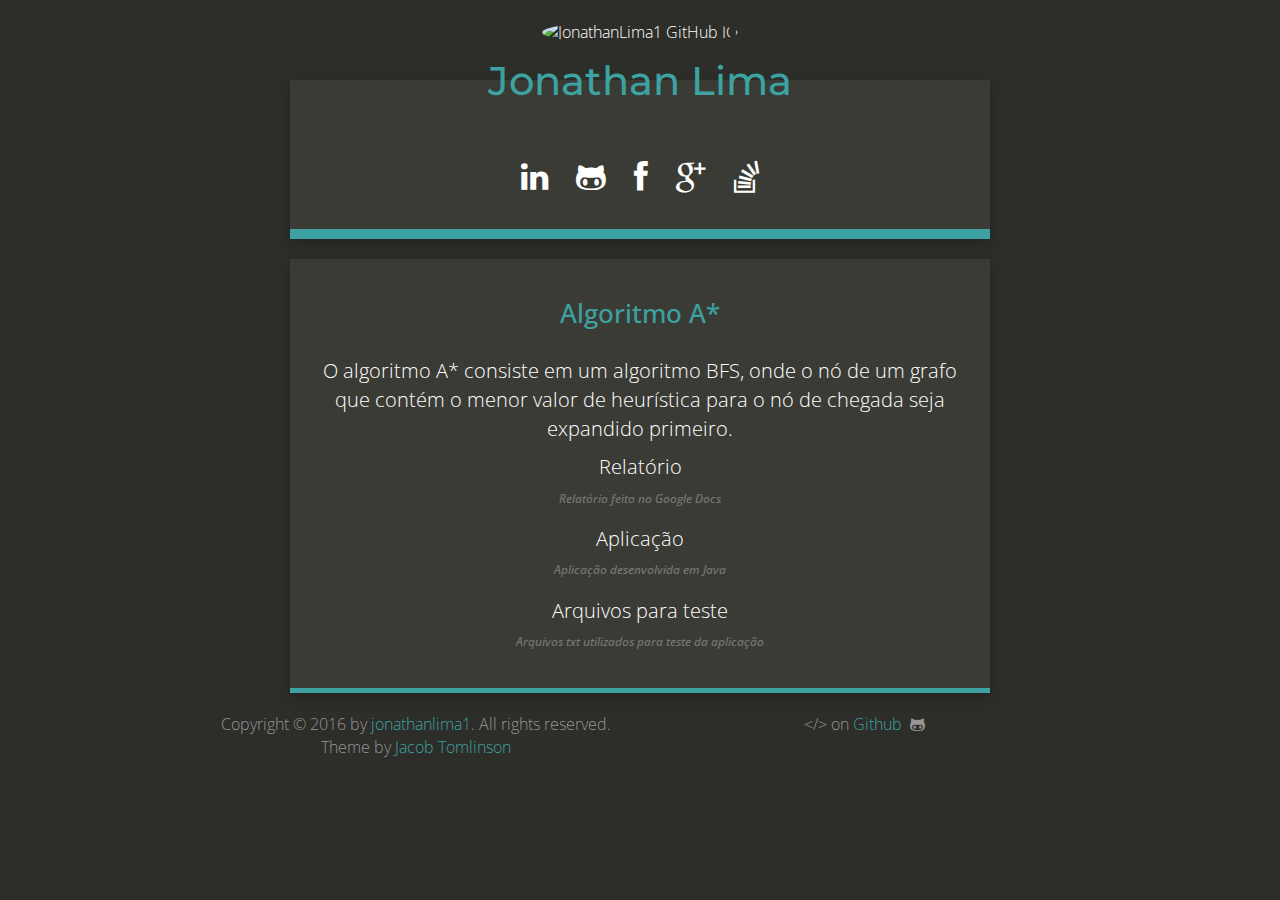
==== projects/starA/index.html @ f0120351 "Mudancas Site Pessoal" ====
<!DOCTYPE html>
<html>

    <head>
    <meta charset="utf-8"/>
    <meta name="viewport" content="width=device-width, initial-scale=1.0">
    <title>JonathanLima1 GitHub IO</title>
    <meta name="description" content="Concluinte em Engenharia da Computação e formado em Ciências e Tecnologia pela UFRN.">

    <link rel="profile" href="http://gmpg.org/xfn/11"/>
    <link rel="stylesheet" href="css/bootstrap.min.css">
    <link rel="stylesheet" href="css/font-awesome.css">
    <link rel="stylesheet" type="text/css" media="all" href="css/style.css"/>
    <link rel="stylesheet" type="text/css" media="all" href="css/jquery.mmenu.all.css"/>
    <link rel="stylesheet" href="css/androidstudio.css">
    <link rel="stylesheet" href="css/toc.css">

    <!-- Favicons generated at http://realfavicongenerator.net/ -->
    <link rel="apple-touch-icon" sizes="57x57" href="/favicons/apple-touch-icon-57x57.png">
    <link rel="apple-touch-icon" sizes="60x60" href="/favicons/apple-touch-icon-60x60.png">
    <link rel="apple-touch-icon" sizes="72x72" href="/favicons/apple-touch-icon-72x72.png">
    <link rel="apple-touch-icon" sizes="76x76" href="favicons/apple-touch-icon-76x76.png">
    <link rel="apple-touch-icon" sizes="114x114" href="favicons/apple-touch-icon-114x114.png">
    <link rel="apple-touch-icon" sizes="120x120" href="favicons/apple-touch-icon-120x120.png">
    <link rel="apple-touch-icon" sizes="144x144" href="favicons/apple-touch-icon-144x144.png">
    <link rel="apple-touch-icon" sizes="152x152" href="favicons/apple-touch-icon-152x152.png">
    <link rel="apple-touch-icon" sizes="180x180" href="favicons/apple-touch-icon-180x180.png">
    <link rel="icon" type="image/png" href="favicons/favicon-32x32.png" sizes="32x32">
    <link rel="icon" type="image/png" href="favicons/android-chrome-192x192.png" sizes="192x192">
    <link rel="icon" type="image/png" href="favicons/favicon-96x96.png" sizes="96x96">
    <link rel="icon" type="image/png" href="favicons/favicon-16x16.png" sizes="16x16">
    <link rel="manifest" href="favicons/manifest.json">
    <link rel="shortcut icon" href="favicons/favicon.ico">
    <meta name="msapplication-TileColor" content="#da532c">
    <meta name="msapplication-TileImage" content="favicons/mstile-144x144.png">
    <meta name="msapplication-config" content="favicons/browserconfig.xml">
    <meta name="theme-color" content="#ffffff">
    <meta http-equiv="Content-Language" content="pt-BR">
    
    <link rel="alternate"
          hreflang="pt-BR"
          href="http://jonathanlima1.github.io"/>
    
    <script type="text/javascript">
        var _gaq = _gaq || [];
        _gaq.push(['_setAccount', 'UA-74364829-1']);
        _gaq.push(['_trackPageview']);
        (function () {
            var ga = document.createElement('script');
            ga.type = 'text/javascript';
            ga.async = true;
            ga.src = ('https:' == document.location.protocol ? 'https://ssl' : 'http://www') + '.google-analytics.com/ga.js';

            var s = document.getElementsByTagName('script')[0];
            s.parentNode.insertBefore(ga, s);
        })();
    </script>
    
</head>

<body>

    <div class="page-content">
      <div class="wrap">
      <div class="container-fluid index">
      <div class="row">
      <div class="col-md-12 main content-panel">
      <div class="gravatar">
        <img src="https://avatars1.githubusercontent.com/u/12896910?v=3&s=460" class="img-circle about-image" height="150" width="150" alt="JonathanLima1 GitHub IO" />
      </div>

      <h1 class="header author-header" itemprop="headline"><a href="http://jonathanlima1.github.io">Jonathan Lima</a></h1>

      <p class="links">
  
        <a href="#" target="_new"><i class="fa fa-linkedin"></i></a>
        <a href="https://github.com/jonathanlima1" target="_new"><i class="fa fa-github-alt"></i></a>
        <a href="https://fb.com/jonathanlimag" target="_new"><i class="fa fa-facebook"></i></a>
        <a href="#" target="_new"><i class="fa fa-google-plus"></i></a>
        <a href="http://pt.stackoverflow.com/users/53521/jonathan-lima" target="_new"><i class="fa fa-stack-overflow"></i></a>
      </p>

    </div>

    <div class="col-md-12 main content-panel">

      <div class="articles">

        <h2>Algoritmo A*</h2>

        <ul>
          <p>O   algoritmo   A*   consiste   em   um   algoritmo   BFS,   onde   o   nó   de   um   grafo   que   contém   o  
menor valor de heurística para o nó de chegada seja expandido primeiro. </p>

        <li>
            <a href="https://docs.google.com/document/d/1tWZ6HOCMMTZCIM5SMyqspmRwPMNPwZ6g5ha_6B3yUPo/edit?usp=sharing" target="_new">Relatório</a>
            <h6 class="text-muted"><i><p>Relatório feito no <em>Google Docs</em></p>
</i></h6>
        </li>

        <li>
            <a href="ControleInteligente.jar" download>Aplicação</a>
            <h6 class="text-muted"><i><p>Aplicação desenvolvida em <em>Java</em></p>
</i></h6>
        </li>

        <li>
            <a href="Labirintos.zip" download>Arquivos para teste</a>
            <h6 class="text-muted"><i><p>Arquivos txt utilizados para teste da aplicação</p>
</i></h6>
        </li>

        </ul>

      </div>

    </div>

</div>

      </div>
    </div>

    <div class="footer clearfix">
    <div class="col-md-6">
        Copyright © 2016 by <a href="http://github.com/jonathanlima1">jonathanlima1</a>.
        All rights reserved.<br>Theme by <a href="https://twitter.com/_JacobTomlinson">Jacob
        Tomlinson</a>
    </div>
    <div class="col-md-6">
        &lt;/&gt; on <a href="https://github.com/jonathanlima1/jonathanlima1.github.io">Github</a> &nbsp;<i class="fa fa-github-alt"></i>
    </div>
</div>

<script src="//code.jquery.com/jquery-1.11.0.min.js"></script>
<script src="js/bootstrap.min.js"></script>
<script src="js/jquery.mmenu.all.min.js"></script>
<script src="js/highlight.min.js"></script>


<script>hljs.initHighlightingOnLoad();</script>

<script type="text/javascript">
   $(document).ready(function() {
      $("#my-menu").mmenu().on( "closed.mm", function() {
            $(".menu-button").show();
         });
      $(".menu-button").click(function() {
        $(".menu-button").hide();
        $("#my-menu").trigger("open.mm");
      });
   });
</script>

<script type="text/javascript">
   $(document).ready(function() {
      var API = $("#my-menu").mmenu({
          counters    : true,
          dividers    : {
              fixed       : true
          },
          navbar      : {
              title     : ''
          },
          navbars     : [
              {
                  position  : 'top',
                  content : ['<span>José Victor Alves de Souza</span>']
              },
              {
                  position  : 'top'
              },
              {
                  position  : 'bottom',
                  content   : ["<div class='language-links'><a class='active' href='/'>pt-BR</a><a  href='/en/'>en</a></div>"]
              }
          ]
      }).data( 'mmenu' );

       API.bind( "closed", function() {
          $(".menu-button").show();
          $("#at4-share, #at-share-dock").each(function() {
              $(this).removeClass("hide");
          });
      });

       $(".menu-button").click(function (e) {
           e.preventDefault();
           API.open();
           $(".menu-button").hide();
           $("#at4-share, #at-share-dock").each(function () {
               $(this).removeClass("at4-show").addClass("hide");
           });

       });
   });
</script>

    </body>
</html>
---- projects/starA/css/style.css ----
@import url(http://fonts.googleapis.com/css?family=Open+Sans:300italic,400italic,400,300,700);
@import url(http://fonts.googleapis.com/css?family=Montserrat);
@import url(http://fonts.googleapis.com/css?family=Anonymous+Pro:400,700);
/* Colours */
/* Responsive sizes */
/* Globals */
html {
  height: 100%;
  overflow-x: hidden; }

body {
  font-family: 'Open Sans', sans-serif;
  font-weight: 300;
  background-color: #2D2D29;
  color: #FFFFFF;
  font-size: 16px;
  height: 100%;
  width: 100%; }

a, a:active {
  color: #3CA2A2;
  text-decoration: none; }

a:hover {
  color: #215A6D;
  text-decoration: none; }

h2 {
  font-size: 25px; }

ul {
  list-style-type: none; }

table {
  width: 100%;
  text-align: center; }

.navbar, .nav {
  background-color: #215A6D; }
  .navbar .navbar-toggle, .nav .navbar-toggle {
    margin-top: 10px;
    padding-top: 0px;
    padding-bottom: 20px; }
  .navbar li a, .navbar li a:active, .nav li a, .nav li a:active {
    color: #FFFFFF; }
  .navbar li a:hover, .nav li a:hover {
    color: #215A6D;
    text-decoration: none; }

.clearfix:after {
  content: " ";
  display: block;
  height: 0;
  clear: both; }

.header {
  font-size: 32px;
  text-align: center;
  margin-top: 20px;
  margin-left: -0%;
  width: 100%; }
  @media (min-width: 768px) {
    .header {
      font-size: 62px;
      margin-left: -10%;
      width: 120%; } }

.menu-button {
  color: #FFFFFF;
  font-size: 24px;
  position: fixed;
  top: 10px;
  left: 20px;
  cursor: pointer;
  line-height: 1em;
  padding: 10px;
  background-color: #2D2D29;
  z-index: 100; }
  @media (min-width: 768px) {
    .menu-button {
      top: 20px;
      left: 40px; } }

.content-panel {
  background-color: #3B3B35;
  padding-top: 20px;
  padding-bottom: 20px;
  padding-left: 30px;
  padding-right: 30px;
  margin-top: 20px;
  box-shadow: 0px 0px 0px 0px, 0px 6px 12px rgba(0, 0, 0, 0.2);
  border-bottom: 5px solid #3CA2A2; }

.anuncio {
  margin-top: 20px; }

.anuncio-cabecalho {
  text-align: center;
  width: 100%; }

html.mm-opened .mm-page {
  box-shadow: 0 0 20px rgba(0, 0, 0, 0.5); }

.mm-menu, .mm-menu .mm-navbar-top > * {
  color: rgba(255, 255, 255, 0.6) !important;
  margin-top: 10px; }

.mm-menu em.mm-counter {
  color: rgba(255, 255, 255, 0.3) !important; }

.mm-listview i.fa {
  margin-right: 10px !important; }

.mm-navbar {
  border: none !important; }

.mm-menu {
  padding-top: 20px !important; }

#my-menu {
  background: #333333;
  color: rgba(255, 255, 255, 0.6); }
  #my-menu p {
    margin-bottom: 5px; }
  #my-menu a, #my-menu a:active {
    color: #FFFFFF; }
  #my-menu a:hover {
    color: #3CA2A2; }
  #my-menu .pages .fa {
    margin-right: 10px; }

.language-links a {
  color: rgba(255, 255, 255, 0.6) !important;
  padding-left: 5px;
  padding-right: 5px;
  margin: 0px 5px 0px 5px;
  transition: 0.3s;
  font-size: 14px; }
.language-links a.active {
  color: #FFFFFF !important;
  font-weight: 500; }
.language-links a:hover {
  color: #FFFFFF !important; }

.mm-menu .mm-listview > li a:not(.mm-next) {
  -webkit-tap-highlight-color: rgba(255, 255, 255, 0) !important;
  tap-highlight-color: rgba(255, 255, 255, 0) !important;
  background: rgba(255, 255, 255, 0) !important; }

.mm-listview {
  margin-top: 0px !important; }

.links {
  margin-top: 50px;
  text-align: center; }
  .links i {
    padding-left: 5px;
    padding-right: 5px; }
    @media (min-width: 768px) {
      .links i {
        padding-left: 10px;
        padding-right: 10px; } }
  .links .fa {
    -webkit-transition: 0.3s;
    -moz-transition: 0.3s;
    transition: 0.3s; }
  .links .fa-twitter:hover {
    color: #6dabda; }
  .links .fa-facebook:hover {
    color: #3B5998; }
  .links .fa-linkedin:hover {
    color: #2b77b1; }
  .links .fa-google-plus:hover {
    color: #c95644; }
  .links .fa-github-alt:hover {
    color: #f6c2a4; }
  .links .fa-stack-overflow:hover {
    color: #c98b3b; }
  .links .fa-rss:hover {
    color: #eea33a; }

/* Index */
.index {
  height: 100%;
  max-height: 100%;
  width: 100%;
  padding: 0px; }
  .index .subtitle {
    font-family: 'Montserrat', sans-serif;
    color: #C04848;
    margin-top: -20px;
    padding-top: 15px;
    font-size: 30px;
    text-align: center; }
  @media (min-width: 768px) {
    .index {
      width: 700px;
      max-width: 700px; } }
  .index .header {
    margin-top: 10px;
    margin-left: 0%;
    margin-bottom: 0px;
    font-size: 32px;
    width: 100%; }
    @media (min-width: 1200px) {
      .index .header {
        margin-left: -10%;
        width: 120%; } }
  .index .content-panel:nth-of-type(1) {
    border-bottom: 10px solid #3CA2A2; }
  .index .author-header {
    font-family: 'Montserrat', sans-serif;
    color: #3CA2A2;
    margin-top: 0px;
    padding-top: 15px;
    font-size: 30px; }
    @media (min-width: 768px) {
      .index .author-header {
        font-size: 40px;
        margin-top: 0px; } }
    @media (min-width: 992px) {
      .index .author-header {
        font-size: 40px;
        margin-top: 0px; } }
  .index .row {
    height: 100%;
    max-height: 100%;
    margin-top: 60px;
    margin-left: 0px;
    margin-right: 0px; }
  .index .gravatar {
    width: 100%;
    margin-top: -80px;
    text-align: center; }
  .index .author-text {
    text-align: center;
    margin-top: 30px; }
    .index .author-text b {
      font-size: 32px; }
  .index .links {
    font-size: 2em; }
  .index .projects {
    text-align: center;
    font-size: 20px; }
    .index .projects h2 {
      margin-bottom: 30px;
      color: #3CA2A2;
      font-size: 26px; }
    .index .projects ul {
      padding: 0px; }
      .index .projects ul li {
        margin-bottom: 20px;
        font-size: 20px; }
        .index .projects ul li a:hover {
          color: #969696; }
        .index .projects ul li small {
          font-size: 14px;
          margin-top: -10px;
          padding-top: 0px;
          color: #969696; }
    .index .projects a, .index .projects a:active {
      color: #FFFFFF; }
    .index .projects a:hover {
      color: #3CA2A2; }
  .index .articles {
    text-align: center;
    font-size: 20px; }
    .index .articles h2 {
      margin-bottom: 30px;
      color: #3CA2A2;
      font-size: 26px; }
    .index .articles ul {
      padding: 0px; }
      .index .articles ul li {
        margin-bottom: 20px;
        font-size: 20px; }
        .index .articles ul li a:hover {
          color: #969696; }
        .index .articles ul li small {
          font-size: 14px;
          margin-top: -10px;
          padding-top: 0px;
          color: #969696; }
      .index .articles ul li:nth-last-of-type(1) small {
        font-size: 16px; }
    .index .articles a, .index .articles a:active {
      color: #FFFFFF; }
    .index .articles a:hover {
      color: #3CA2A2; }
  .index .copyright {
    margin-top: 50px;
    text-align: center; }
  .index .links a, .index .links a:active {
    color: #FFFFFF; }
  .index .menu {
    margin-top: 250px;
    margin-bottom: 20px;
    font-size: 20px;
    position: absolute;
    bottom: 0px; }
    .index .menu a, .index .menu a:active {
      color: #FFFFFF; }
    .index .menu a:hover {
      color: #3CA2A2; }
    .index .menu ul {
      margin-bottom: 30px;
      padding-left: 10px; }
      .index .menu ul ul {
        padding-left: 50px;
        list-style: none;
        margin-left: 0;
        text-indent: -0.6em; }

.all-posts {
  margin-left: 0px;
  margin-right: 0px; }
  @media (min-width: 768px) {
    .all-posts #search-container {
      padding-top: 75px;
      padding-bottom: 150px; } }
  @media (min-width: 992px) {
    .all-posts {
      margin-left: -15px;
      margin-right: -15px; }
      .all-posts #search-container {
        padding-bottom: 300px; } }
  .all-posts #search-input {
    position: relative;
    width: 100%;
    padding: 6px 15px 6px 30px;
    margin: 2px;
    margin-top: 50px;
    color: #2D2D29;
    background-color: #FFFFFF;
    border: 1px solid #adc5cf;
    border-radius: 15px;
    -moz-border-radius: 15px;
    -webkit-border-radius: 15px; }
  .all-posts #search-input:focus {
    border: none; }
  .all-posts .content-panel {
    padding-left: 10px;
    padding-right: 10px; }
    @media (min-width: 992px) {
      .all-posts .content-panel {
        padding-left: 30px;
        padding-right: 30px; } }

.single {
  height: 100%;
  max-height: 100%; }
  .single h1, .single h2, .single h3, .single h4, .single h5, .single h6 {
    font-family: 'Montserrat', sans-serif;
    margin-bottom: 10px; }
  .single h2 {
    font-size: 36px; }
  .single h3 {
    font-size: 28px; }
  .single p {
    margin-bottom: 10px; }
    @media (min-width: 768px) {
      .single p {
        margin-bottom: 40px; } }
  .single .menu {
    background-color: #215A6D; }
    .single .menu a, .single .menu a:active {
      color: #FFFFFF; }
    .single .menu a:hover {
      color: #3CA2A2; }
    .single .menu h4 {
      margin-top: 20px; }
    .single .menu .share {
      margin-top: 20px; }
      .single .menu .share h4 {
        margin-bottom: 10px; }
    .single .menu .home {
      margin-top: 10px;
      font-size: 16px; }
      .single .menu .home a {
        color: #FFFFFF; }
    .single .menu .related ul {
      padding: 0px; }
    .single .menu .related li {
      margin-bottom: 10px; }
  .single .anuncio-lateral {
    text-align: center;
    right: 0px;
    position: fixed;
    width: 20%;
    overflow: hidden;
    padding-left: 20px;
    padding-right: 20px;
    height: 100%; }
    @media (max-width: 992px) {
      .single .anuncio-lateral {
        display: none; } }
    @media (min-width: 992px) {
      .single .anuncio-lateral {
        width: 15%;
        height: 100%;
        top: 10%; } }
    @media (min-width: 1200px) {
      .single .anuncio-lateral {
        width: 20%;
        height: 100%;
        top: 10%; } }
  .single .article, .single .project {
    width: 100%;
    margin-left: 0%;
    padding: 0px; }
    @media (min-width: 768px) {
      .single .article, .single .project {
        width: 90%;
        margin-left: 5%; } }
    @media (min-width: 992px) {
      .single .article, .single .project {
        width: 70%;
        margin-left: 15%; } }
    @media (min-width: 1200px) {
      .single .article, .single .project {
        width: 60%;
        margin-left: 20%; } }
    .single .article .header, .single .project .header {
      font-size: 40px; }
      @media (max-width: 992px) {
        .single .article .header, .single .project .header {
          font-size: 35px; } }
      @media (max-width: 768px) {
        .single .article .header, .single .project .header {
          font-size: 32px; } }
    .single .article .thumb, .single .project .thumb {
      margin-top: 20px;
      margin-bottom: 0px;
      text-align: center; }
      .single .article .thumb img, .single .project .thumb img {
        height: 50px; }
        @media (min-width: 768px) {
          .single .article .thumb img, .single .project .thumb img {
            height: 70px; } }
    .single .article .author, .single .project .author {
      font-size: 20px;
      text-align: center;
      margin-bottom: 0px; }
    .single .article .read-time, .single .project .read-time {
      font-size: 16px;
      text-align: center;
      margin-bottom: 10px;
      font-weight: 400; }
      @media (min-width: 768px) {
        .single .article .read-time, .single .project .read-time {
          margin-bottom: 40px; } }
    .single .article .content, .single .project .content {
      font-size: 18px;
      line-height: 170%;
      padding-left: 15px;
      padding-right: 15px;
      padding-top: 10px;
      padding-bottom: 10px; }
      @media (min-width: 768px) {
        .single .article .content, .single .project .content {
          font-size: 16px;
          padding-left: 30px;
          padding-right: 30px;
          padding-top: 40px;
          padding-bottom: 20px; } }
      .single .article .content h2, .single .project .content h2 {
        font-size: 25px; }
      .single .article .content img, .single .project .content img {
        max-width: 100%;
        padding: 10px;
        display: block;
        margin-left: auto;
        margin-right: auto; }
      .single .article .content ul, .single .project .content ul {
        list-style-type: disc; }
      .single .article .content ol, .single .project .content ol {
        list-style-type: decimal; }
      .single .article .content blockquote, .single .project .content blockquote {
        position: relative;
        width: 100%;
        margin-left: -15px;
        padding-right: 10px;
        background-color: #21211E;
        color: white;
        box-sizing: content-box;
        border: none;
        font-size: 18px; }
        @media (min-width: 768px) {
          .single .article .content blockquote, .single .project .content blockquote {
            margin-left: -30px;
            padding-left: 45px;
            padding-right: 15px; } }
        .single .article .content blockquote p, .single .project .content blockquote p {
          margin: 0px 0px 20px 0px;
          padding: 15px;
          z-index: 0; }
        .single .article .content blockquote :before, .single .project .content blockquote :before {
          font-family: "Times New Roman";
          color: #969696;
          position: absolute;
          top: 15px;
          left: 15px;
          font-size: 65px;
          font-weight: bold; }
        .single .article .content blockquote .highlight, .single .project .content blockquote .highlight {
          margin-left: -45px; }
      .single .article .content .alignright, .single .project .content .alignright {
        float: right; }
      .single .article .content .aligncenter, .single .project .content .aligncenter {
        display: block;
        margin: 5px auto 5px auto; }
      .single .article .content .highlight, .single .project .content .highlight {
        width: 100%;
        margin-left: -15px;
        padding-right: 30px;
        box-sizing: content-box; }
        @media (min-width: 768px) {
          .single .article .content .highlight, .single .project .content .highlight {
            margin-left: -30px;
            padding-right: 60px; } }
        .single .article .content .highlight pre, .single .project .content .highlight pre {
          width: 100%;
          font-family: 'Anonymous Pro';
          background-color: #21211E;
          color: #FFFFFF;
          font-size: 12px;
          border: none;
          padding-left: 15px;
          padding-right: 15px;
          box-sizing: content-box;
          border-radius: 0;
          margin-bottom: 10px;
          margin-top: 10px; }
          @media (min-width: 768px) {
            .single .article .content .highlight pre, .single .project .content .highlight pre {
              padding-left: 50px;
              padding-right: 10px;
              margin-bottom: 40px;
              font-size: 15px; } }
      .single .article .content p code, .single .article .content ul code, .single .article .content ol code, .single .project .content p code, .single .project .content ul code, .single .project .content ol code {
        font-family: 'Anonymous Pro';
        font-size: 15px;
        background-color: #21211E;
        color: #FFFFFF;
        padding: 0.5em;
        vertical-align: middle; }
      .single .article .content .tags, .single .project .content .tags {
        margin-top: 10px;
        margin-bottom: 10px;
        text-align: center; }
        .single .article .content .tags a, .single .article .content .tags a:active, .single .project .content .tags a, .single .project .content .tags a:active {
          color: #FFFFFF; }
        .single .article .content .tags a:hover, .single .project .content .tags a:hover {
          color: #3CA2A2; }
      .single .article .content .share, .single .project .content .share {
        margin-top: 20px;
        margin-bottom: 10px;
        text-align: center; }
    .single .article .feedback, .single .project .feedback {
      text-align: center; }
      .single .article .feedback .fa-heart, .single .project .feedback .fa-heart {
        color: #C04848; }
      .single .article .feedback .share, .single .project .feedback .share {
        margin-top: 20px; }

.related {
  margin-top: 50px;
  text-align: center; }
  .related .related-header {
    margin-top: -30px;
    margin-bottom: 20px; }
    .related .related-header a {
      color: #FFFFFF;
      font-size: 18px;
      width: auto;
      padding: 10px 20px;
      background-color: #21211E;
      box-shadow: 0px 0px 0px 0px, 0px 6px 12px rgba(0, 0, 0, 0.2); }
    .related .related-header a:hover {
      color: #215A6D; }
  .related .title {
    padding-top: 20px;
    font-size: 24px;
    margin-bottom: 20px; }
    @media (min-width: 768px) {
      .related .title {
        font-size: 24px; } }
    .related .title a {
      color: #FFFFFF; }
    .related .title a:hover {
      color: #DFECE6; }
  .related p {
    margin-bottom: 0px; }
  .related .previous-next {
    width: 50%; }
    .related .previous-next a {
      color: #FFFFFF; }
    .related .previous-next a:hover {
      color: #DFECE6; }
  .related .next {
    float: right;
    text-align: right; }
  .related .previous {
    float: left;
    text-align: left; }
  .related .date {
    color: #969696; }

.search-hr {
  width: 700px;
  border-color: #969696; }

.error .error-text {
  margin-top: 30px; }
  .error .error-text a {
    color: #3CA2A2; }
.error .links {
  font-size: 1em; }

.footer {
  width: 100%;
  margin-left: 0%; }
  .footer .fa-heart {
    color: #C04848; }
  @media (min-width: 768px) {
    .footer {
      width: 90%;
      margin-left: 5%; } }
  @media (min-width: 992px) {
    .footer {
      width: 80%;
      margin-left: 10%; } }
  @media (min-width: 1200px) {
    .footer {
      width: 70%;
      margin-left: 15%; } }
  .footer div {
    color: #969696;
    text-align: center;
    margin-top: 20px;
    margin-bottom: 20px; }
---- projects/starA/css/androidstudio.css ----
/*
Date: 24 Fev 2015
Author: Pedro Oliveira <kanytu@gmail . com>
*/

.hljs {
  color: #a9b7c6;
  display: block;
  overflow-x: auto;
  padding: 0.5em;
}

.hljs-number,
.hljs-literal,
.hljs-symbol,
.hljs-bullet {
  color: #6897BB;
}

.hljs-keyword,
.hljs-selector-tag,
.hljs-deletion {
  color: #cc7832;
}

.hljs-variable,
.hljs-template-variable,
.hljs-link {
  color: #629755;
}

.hljs-comment,
.hljs-quote {
  color: #808080;
}

.hljs-meta {
  color: #bbb529;
}

.hljs-string,
.hljs-attribute,
.hljs-addition {
  color: #6A8759;
}

.hljs-section,
.hljs-title,
.hljs-type {
  color: #ffc66d;
}

.hljs-name,
.hljs-selector-id,
.hljs-selector-class {
  color: #e8bf6a;
}

.hljs-emphasis {
  font-style: italic;
}

.hljs-strong {
  font-weight: bold;
}
---- projects/starA/css/toc.css ----
#toc, .toc, .mw-warning {
    background-color: #3B3B35;
    font-size: 95%;
    padding: 5px;
}
#toc h2, .toc h2 {
    border: medium none;
    display: inline;
    font-size: 100%;
    padding: 0;
}
#toc #toctitle, .toc #toctitle, #toc .toctitle, .toc .toctitle {
    text-align: center;
    margin:0 8px 4px 14px;
    padding-top:8px;
    line-height: 1.5;
    overflow:hidden;
}


#toc ul, .toc ul {
    list-style-image: none;
    list-style-type: none;
    margin:0 8px 7px 14px;
    padding-left: 0;
    text-align: left;
}
#toc ul ul, .toc ul ul {
    margin: 0 0 0 2em;
}
#toc .toctoggle, .toc .toctoggle {
    font-size: 94%;
}

#toc ul li {
    list-style-type: none;
    padding-left: 0;
}

#toc-container {
	margin-bottom: 10px;
}
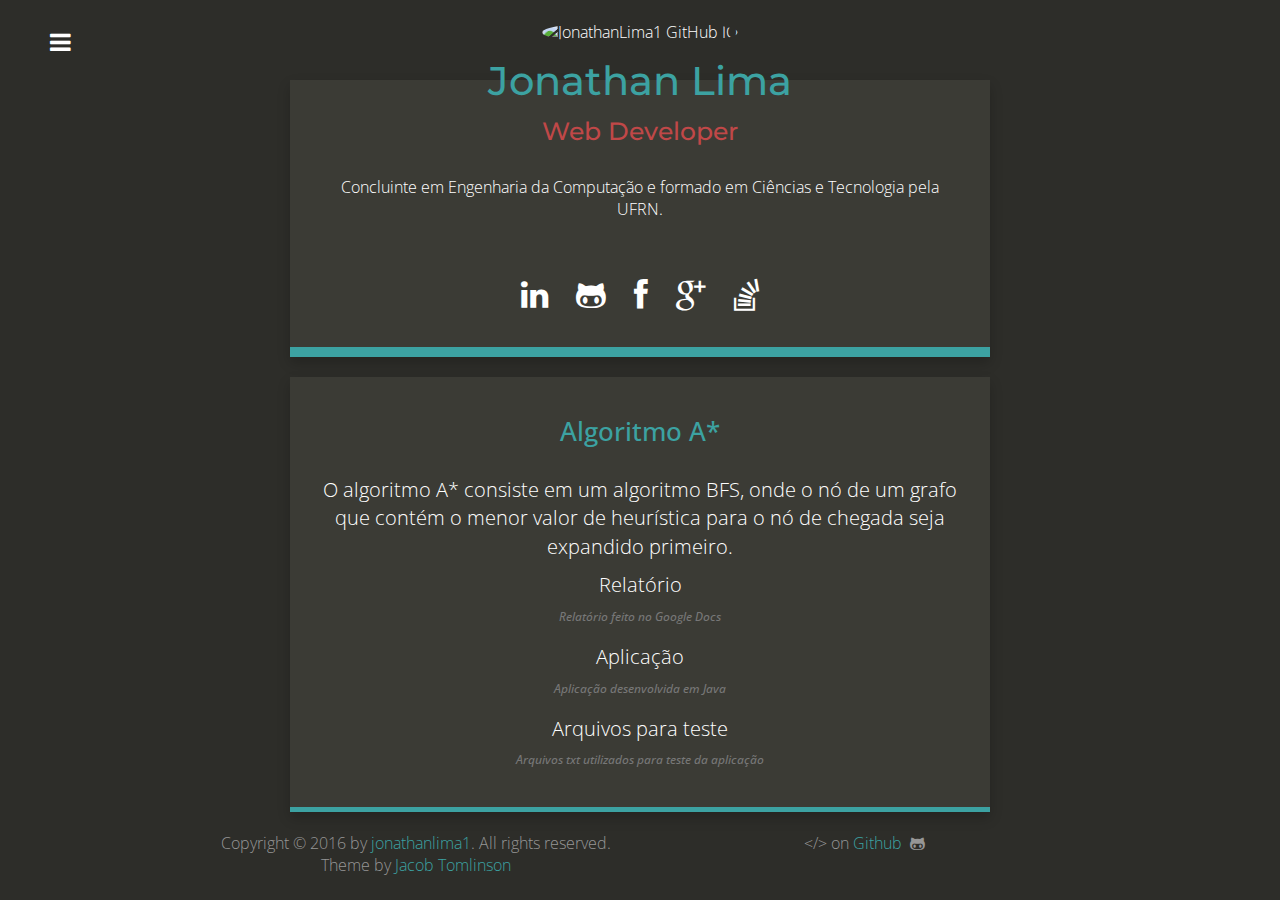
==== commit 63aa2b6c: "Correção de Bugs" ====
--- a/projects/starA/index.html
+++ b/projects/starA/index.html
@@ -41,6 +41,8 @@
     <link rel="alternate"
           hreflang="pt-BR"
           href="http://jonathanlima1.github.io"/>
+
+    <script type="text/javascript" src="js/jquery-1.11.0.min.js"></script>
     
     <script type="text/javascript">
         var _gaq = _gaq || [];
@@ -60,6 +62,38 @@
 </head>
 
 <body>
+ <nav id="my-menu">
+  <div>
+    <ul class="pages">
+      <li><a href="/"><i class="fa fa-home"></i> Início</a></li>
+      <li>
+        <span><i class="fa fa-archive"></i> Todos os Projetos</span>
+        <ul>
+        
+          <li><a href="/projects/pdi"><i class="fa fa-picture-o"></i>
+            Processamento Digital de Imagens</a></li>
+        
+          <li><a href="/projects/starA"><i class="fa fa-globe"></i>
+            Controle Inteligente - A* Algorithm</a></li>
+        
+        </ul>
+      </li>
+      <li><a href="links.html"><i class="fa fa-file-text"></i> Links</a></li>
+      <li><a href="contato.html"><i class="fa fa-search"></i> Contato</a></li>
+    </ul>
+
+    <p class="links">
+  
+  <a href="#" target="_new"><i class="fa fa-linkedin"></i></a>
+  <a href="https://github.com/jonathanlima1" target="_new"><i class="fa fa-github-alt"></i></a>
+  <a href="https://fb.com/jonathanlimag" target="_new"><i class="fa fa-facebook"></i></a>
+  <a href="#" target="_new"><i class="fa fa-google-plus"></i></a>
+  <a href="http://pt.stackoverflow.com/users/53521/jonathan-lima" target="_new"><i class="fa fa-stack-overflow"></i></a>
+</p>
+
+  </div>
+</nav>
+<div class="menu-button" href="#menu"><i class="fa fa-bars"></i></div>
 
     <div class="page-content">
       <div class="wrap">
@@ -70,7 +104,15 @@
         <img src="https://avatars1.githubusercontent.com/u/12896910?v=3&s=460" class="img-circle about-image" height="150" width="150" alt="JonathanLima1 GitHub IO" />
       </div>
 
-      <h1 class="header author-header" itemprop="headline"><a href="http://jonathanlima1.github.io">Jonathan Lima</a></h1>
+      <h1 class="header author-header" itemprop="headline"><a href="/">Jonathan Lima</a></h1>
+
+      <div class="subtitle">
+        <h2>Web Developer</h2>
+      </div>
+
+      <div class="author-text">
+        Concluinte em Engenharia da Computação e formado em Ciências e Tecnologia pela UFRN.
+      </div>
 
       <p class="links">
   
@@ -137,7 +179,6 @@
 <script src="js/bootstrap.min.js"></script>
 <script src="js/jquery.mmenu.all.min.js"></script>
 <script src="js/highlight.min.js"></script>
-
 
 <script>hljs.initHighlightingOnLoad();</script>
 
@@ -166,7 +207,7 @@
           navbars     : [
               {
                   position  : 'top',
-                  content : ['<span>José Victor Alves de Souza</span>']
+                  content : ['<span>Jonathan Gabriel Lima da Costa</span>']
               },
               {
                   position  : 'top'
